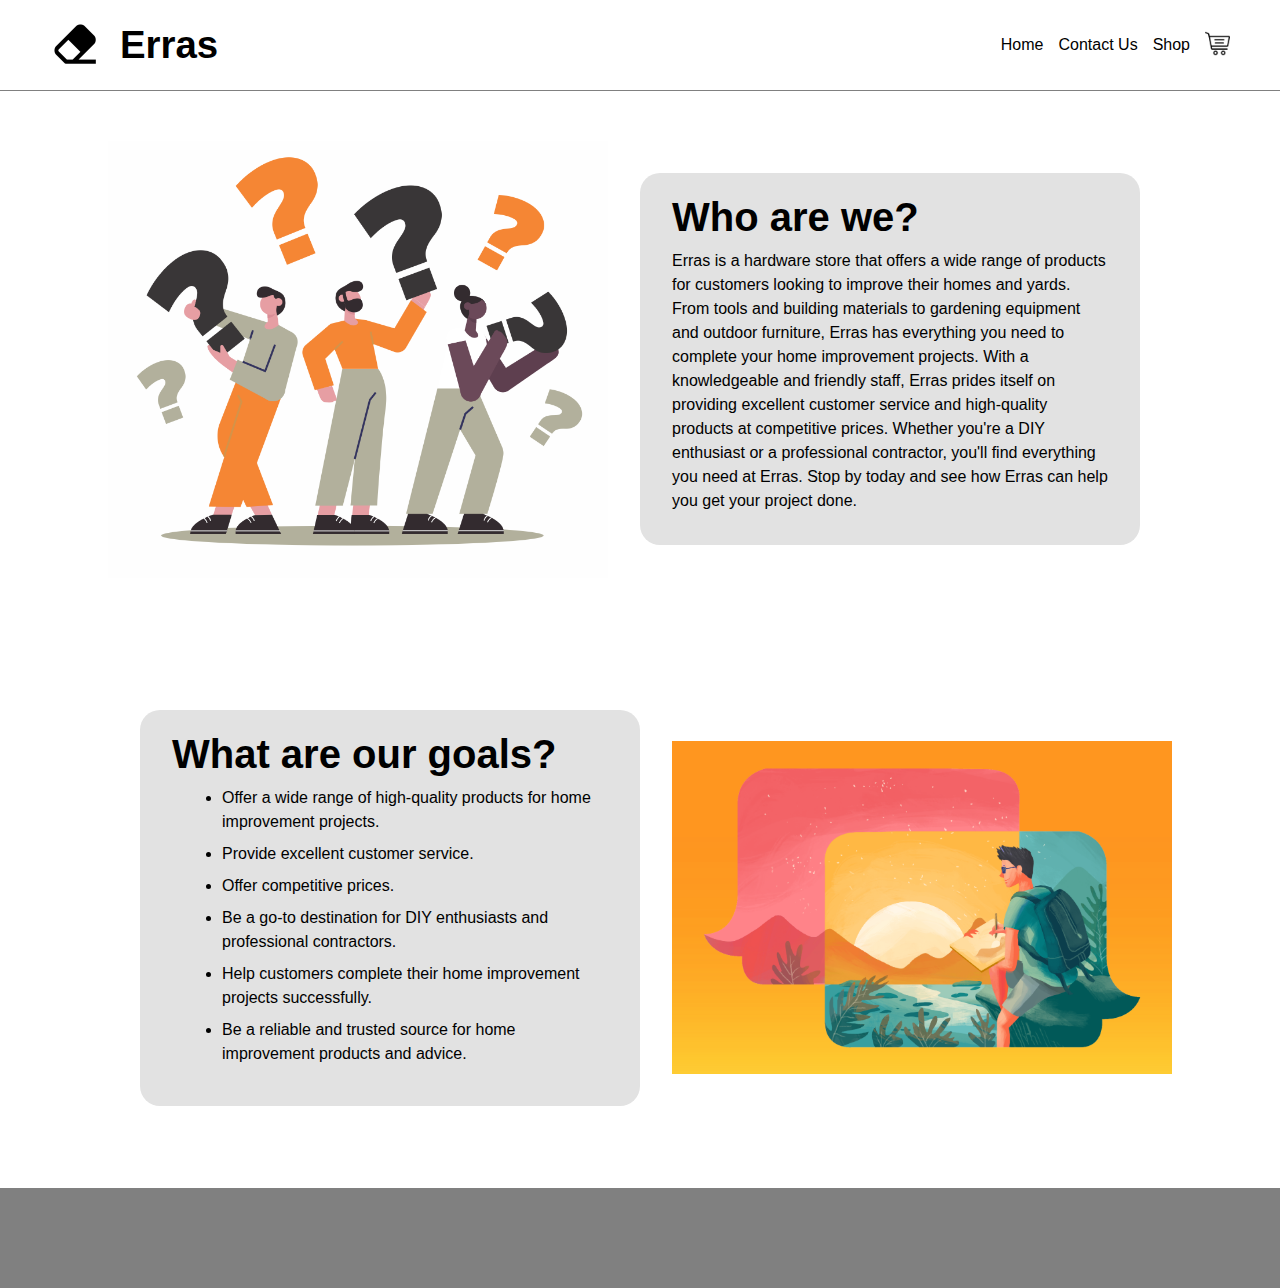
==== index.html @ 6583d6a0 "moved index" ====
<!DOCTYPE html>
<html lang="en">
<head>
    <title>Home</title>
    <link rel="stylesheet" href="../css/index.css">
    <link rel="stylesheet" href="../css/home.css">
</head>
<body>
    <header>
        <a href="./index.html" class="logo-name">
            <img src="./imgs/general_photos/site_logo.png" alt="site logo">
            <h1>Erras</h1>
        </a>
        <div class="site-links">
            <a href="./pages/index.html">Home</a>
            <a href="./pages/contact_us.html">Contact Us</a>
            <a href="./pages/shop.html">Shop</a>
            <a href="./pages/cart.html"><img height="25px" src="../imgs/general_photos/cart.png" alt="cart"></a>
        </div>
    </header>

    <main>
        <div class="home-intro">
            <img src="./imgs/home_photos/who_are_we.png" alt="who are we">
            <div class="home-info">
                <h2>Who are we?</h2>
                <p>Erras is a hardware store that offers a wide range of products for customers looking to improve their homes and yards. From tools and building materials to gardening equipment and outdoor furniture, Erras has everything you need to complete your home improvement projects. With a knowledgeable and friendly staff, Erras prides itself on providing excellent customer service and high-quality products at competitive prices. Whether you're a DIY enthusiast or a professional contractor, you'll find everything you need at Erras. Stop by today and see how Erras can help you get your project done.</p>
            </div>
        </div>
    
        <div class="home-intro">
            <div class="home-info">
                <h2>What are our goals?</h2>
                <ul>
                    <li>Offer a wide range of high-quality products for home improvement projects.</li>
                    <li>Provide excellent customer service.</li>
                    <li>Offer competitive prices.</li>
                    <li>Be a go-to destination for DIY enthusiasts and professional contractors.</li>
                    <li>Help customers complete their home improvement projects successfully.</li>
                    <li>Be a reliable and trusted source for home improvement products and advice.</li>
                </ul>
            </div>
            <img src="./imgs/home_photos/our_goals.png" alt="who are we">
        </div>
    </main>

    <footer></footer>
</body>
</html>
---- css/index.css ----
*, *::before, *::after {
    margin: 0;
    padding: 0;
    box-sizing: border-box;
}

body {
    overflow-x: hidden;
}

a {
    color: black;
    text-decoration: none;
}

:root {
    --header-font: 1.2em "Fira Sans", sans-serif, bold;
    --text-font: 1em "Fira Sans", sans-serif, normal;
}

header {
    display: flex;
    justify-content: space-between;
    align-items: center;
    padding: 20px 50px 20px 50px;
    border-bottom: gray 1px solid;
}

.logo-name {
    display: flex;
    justify-content: center;
    align-items: center;
    font: var(--header-font);
}

.logo-name img {
    flex: none;
    width: 50px;
    height: 50px;
    margin-right: 20px;
}

.site-links {
    display: flex;
    align-items: center;
    font: var(--text-font);
}

.site-links a {
    padding-left: 15px;
}

footer {
    width: 100vw;
    height: 100px;
    background-color: gray;
}
---- css/home.css ----
main {
    width: 100vw;
    display: flex;
    flex-direction: column;
    justify-content: center;
    align-items: center;
}

.home-intro {
    display: flex;
    /* flex-direction: column; */
    justify-content: center;
    align-items: center;
    margin-top: 50px;
    margin-bottom: 50px;
}

.home-intro img {
    width: 500px;
}

.home-info {
    border-radius: 20px;
    padding: 2rem;
    background-color: #e2e2e2;
    width: 500px;
    font: var(--text-font);
    line-height: 1.5em;
    margin: 2em;
}

.home-info h2 {
    font-size: 40px;
    margin-bottom: 20px;
}

.home-info ul {
    padding-left: 50px;
}

.home-info li {
    margin-bottom: 8px;
}
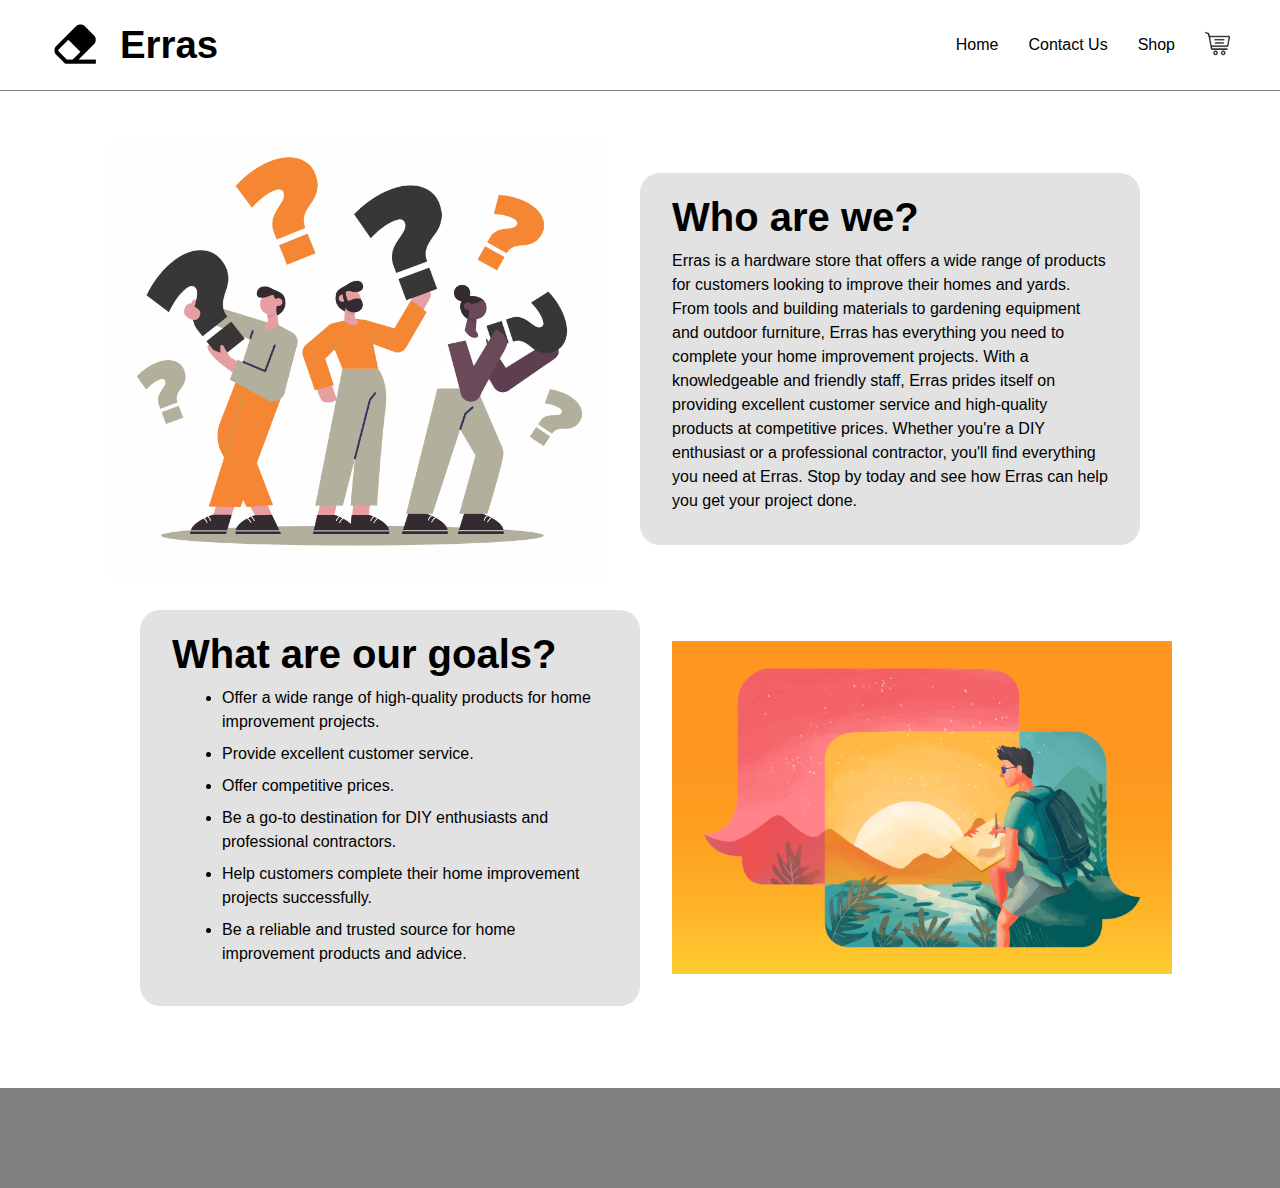
==== commit caee136f: "finished for now" ====
--- a/index.html
+++ b/index.html
@@ -2,8 +2,9 @@
 <html lang="en">
 <head>
     <title>Home</title>
-    <link rel="stylesheet" href="../css/index.css">
-    <link rel="stylesheet" href="../css/home.css">
+    <link rel="stylesheet" href="./css/index.css">
+    <link rel="stylesheet" href="./css/home.css">
+    <link rel="icon" href="./imgs/general_photos/site_logo.png">
 </head>
 <body>
     <header>
@@ -15,7 +16,7 @@
             <a href="./pages/index.html">Home</a>
             <a href="./pages/contact_us.html">Contact Us</a>
             <a href="./pages/shop.html">Shop</a>
-            <a href="./pages/cart.html"><img height="25px" src="../imgs/general_photos/cart.png" alt="cart"></a>
+            <a href="./pages/cart.html"><img height="25px" src="./imgs/general_photos/cart.png" alt="cart"></a>
         </div>
     </header>
 
--- a/css/index.css
+++ b/css/index.css
@@ -47,7 +47,7 @@
 }
 
 .site-links a {
-    padding-left: 15px;
+    padding-left: 30px;
 }
 
 footer {
--- a/css/home.css
+++ b/css/home.css
@@ -1,5 +1,6 @@
 main {
     width: 100vw;
+    margin: 50px 0px;
     display: flex;
     flex-direction: column;
     justify-content: center;
@@ -11,8 +12,6 @@
     /* flex-direction: column; */
     justify-content: center;
     align-items: center;
-    margin-top: 50px;
-    margin-bottom: 50px;
 }
 
 .home-intro img {
